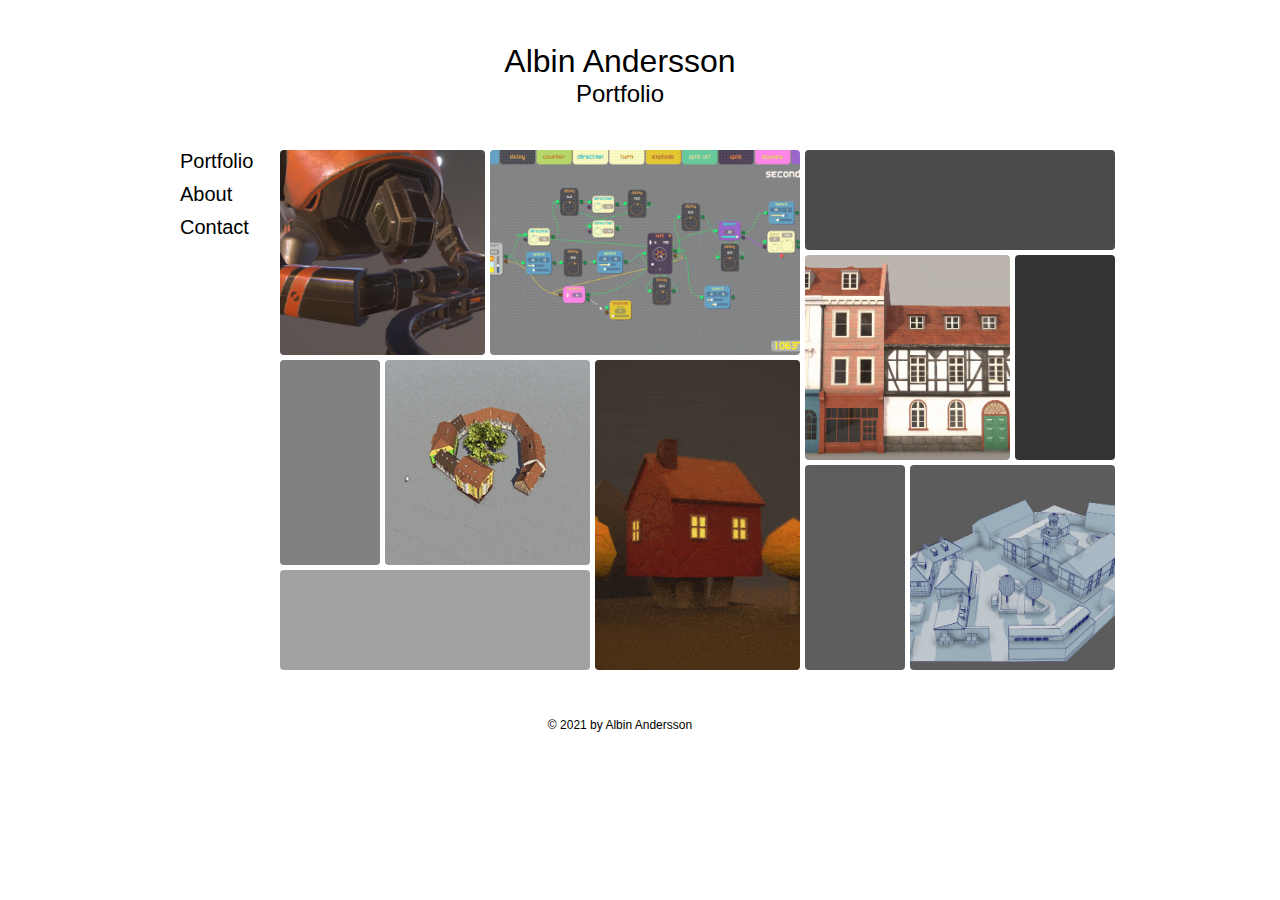
==== index.html @ ef91b541 "Update index.html" ====
<!DOCTYPE html>
<html lang="en">
<head>
    <meta charset="UTF-8">
    <meta http-equiv="X-UA-Compatible" content="IE=edge">
    <meta name="viewport" content="width=device-width, initial-scale=1.0">
    <link rel="stylesheet" href="style-1.css">
    <script type="text/javascript" src="javascript.js"></script>
    <title>Albin Andersson Portfolio</title>
</head>
<body onload="randomColorBetweenBlocks()">
    <!--asdfgsdasgf-->
    <header>
        <div id="titleName">
            <a href="">Albin Andersson</a>
        </div>
        <div id="titleSub">
            <a href="">Portfolio</a>
        </div>
    </header>
    <aside>
        <a href="">Portfolio</a>
        <a href="">About</a>
        <a href="">Contact</a>
    </aside>
    <main>

        <div id="futuremage"><img class ="image-futuremage" src="Media\FutureMage\FutureMageGif01.gif" alt=""
            onmouseover="displayProjectText('between-block03', 'FUTURE MAGE')" onmouseout="displayProjectText('between-block03', '')"
        ></div>

        <div id="musicvideo"><img class ="image-musicvideo" src="Media\MusicVideo\VolcanoClimbOutGIF.gif" alt=""
            onmouseover="displayProjectText('between-block05', 'MUSIC VIDEO')" onmouseout="displayProjectText('between-block05', '')"
        ></div>
        
        <div id="dynamicbuildings"><img class ="image-dynamicbuildings" src="Media\DynamicBuildings\DynamicBuildingsGIF.gif" alt=""
            onmouseover="displayProjectText('between-block02', 'DYNAMIC BUILDINGS')" onmouseout="displayProjectText('between-block02', '')"
        ></div>

        <div id="buildings"><img class ="image-buildings" src="Media\Buildings\Building05.jpg" alt=""
            onmouseover="displayProjectText('between-block04', 'BUILDINGS')" onmouseout="displayProjectText('between-block04', '')"
        ></div>

        <div id="garbage"><img class ="image-garbage" src="Media\GarbageCollector\SciFiCol06.jpg" alt="" 
            onmouseover="displayProjectText('between-block01', 'GARBAGE TRUCK')" onmouseout="displayProjectText('between-block01', '')"
        ></div>
            
        <div id="misc"><img class ="image-misc" src="Media\Misc\Townhall.jpg" alt=""
            onmouseover="displayProjectText('between-block05', 'MISC. ( TWITTER )')" onmouseout="displayProjectText('between-block05', '')"
        ></div>
        
        <div id="between-block01" class="between-blocks-vert"></div>
        <div id="between-block02" class="between-blocks-hor"></div>
        <div id="between-block03" class="between-blocks-hor"></div>
        <div id="between-block04" class="between-blocks-vert"></div>
        <div id="between-block05" class="between-blocks-vert"></div>

    </main>
    <footer>
        <div>© 2021 by Albin Andersson</div>
    </footer>
    
</body>
</html>
---- style-1.css ----
body {
    display: grid;
    grid-template-columns: 120px 800px;
    grid-template-rows: 150px 500px 150px;
    margin: 0 auto;
    max-width: 960px;
    font-family: -apple-system, BlinkMacSystemFont, 'Segoe UI', Roboto, Oxygen, Ubuntu, Cantarell, 'Open Sans', 'Helvetica Neue', sans-serif;
}

header, footer, main, aside{
    /*border: 2px dashed blue;*/
}

header, footer {
grid-column-start: 1;
grid-column-end: 3;
}

header{
    display: flex;
    flex-direction: column;
    flex-wrap: nowrap;
    justify-content: center;
    align-items: center;
    font-weight: 100;
}

header a{
    color: black;
    text-decoration: none;
}

#titleName{
    font-size: 32px;
}
#titleSub{
    font-size: 24px;
}

aside {
    display: flex;
    padding-left: 20px;
    flex-wrap: nowrap;
    flex-direction: column;
    gap: 10px;
}

aside a{
    font-family: -apple-system, BlinkMacSystemFont, 'Segoe UI', Roboto, Oxygen, Ubuntu, Cantarell, 'Open Sans', 'Helvetica Neue', sans-serif;
    font-size: 20px;
    color: black;
    text-decoration: none;
    font-weight: 100;
}

aside a:hover{
    color: silver;
}

main{
    display: grid;
    grid-template-columns: 100px 100px 100px 100px 100px 100px 100px 100px;
    grid-template-rows: 100px 100px 100px 100px 100px;
    gap: 5px;
}

main div img{
    /*border: 2px dashed blue;*/
    border-radius: 4px;
}

main div img:hover{
    filter:opacity(0.95);
    transform-origin: center;
    scale: 101%;

}

main div img{
    object-fit: none;
    width: 100%;
    height: 100%;
}

.between-blocks-hor{
    display: flex;
    border-radius: 4px;
    background-color: rgb(51, 51, 51);
    color: white;
    align-items: center;
    justify-content: center;
}

.between-blocks-vert{
    display: flex;
    border-radius: 4px;
    background-color: rgb(51, 51, 51);
    color: white;
    align-items: center;
    justify-content: center;
    writing-mode: sideways-lr;
}

#between-block01{
    grid-column-start: 1;
    grid-column-end: 2;
    grid-row-start: 3;
    grid-row-end: 5;
}

#between-block02{
    grid-column-start: 1;
    grid-column-end: 4;
    grid-row-start: 5;
    grid-row-end: 6;
}

#between-block03{
    grid-column-start: 6;
    grid-column-end: 9;
    grid-row-start: 1;
    grid-row-end: 2;
}

#between-block04{
    grid-column-start: 8;
    grid-column-end: 9;
    grid-row-start: 2;
    grid-row-end: 4;
}

#between-block05{
    grid-column-start: 6;
    grid-column-end: 7;
    grid-row-start: 4;
    grid-row-end: 6;
}

#futuremage{
    grid-column-start: 3;
    grid-column-end: 6;
    grid-row-start: 1;
    grid-row-end: 3;
}

#musicvideo{
    grid-column-start: 4;
    grid-column-end: 6;
    grid-row-start: 3;
    grid-row-end: 6;
    object-position: 10px 10px;
}

#dynamicbuildings{
    grid-column-start: 2;
    grid-column-end: 4;
    grid-row-start: 3;
    grid-row-end: 5;
}

#buildings{
    grid-column-start: 6;
    grid-column-end: 8;
    grid-row-start: 2;
    grid-row-end: 4;
}

#garbage{
    grid-column-start: 1;
    grid-column-end: 3;
    grid-row-start: 1;
    grid-row-end: 3;
}

#misc{
    grid-column-start: 7;
    grid-column-end: 9;
    grid-row-start: 4;
    grid-row-end: 6;
}

.image-futuremage{object-position: 50% 50%; object-fit: cover;}
.image-musicvideo{object-position: 58% 50%; object-fit: cover;}
.image-dynamicbuildings{object-position: 44% 30%;}
.image-buildings{object-position: 50% 50%; object-fit: cover;}
.image-garbage{object-position: 30% 50%; object-fit: cover;}
.image-misc{object-position: 50% 50%; object-fit: cover;}


footer{
    display: flex;
    align-items: center;
    justify-content: center;
    font-size: 12px;
}
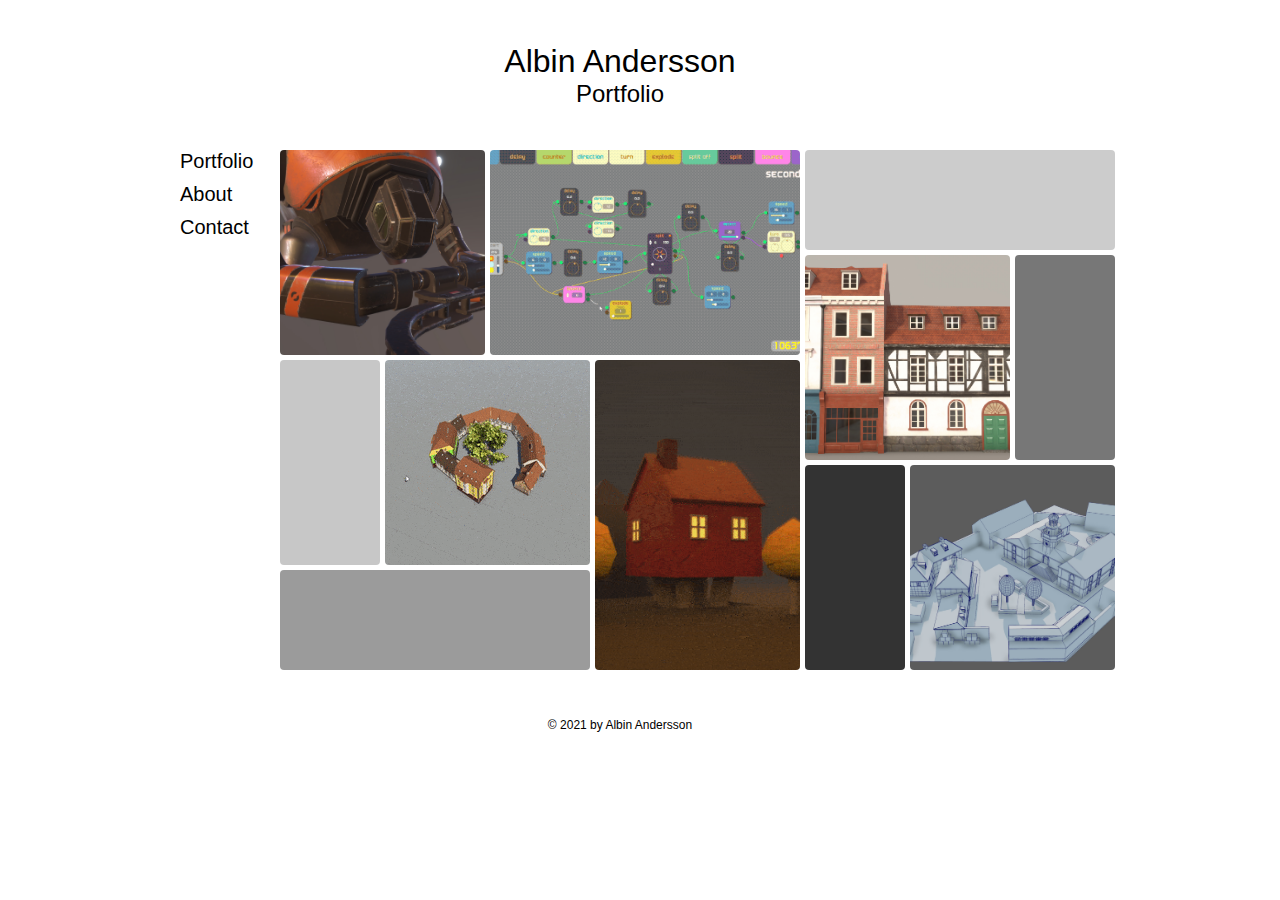
==== commit d7226b1c: "Update index.html" ====
--- a/index.html
+++ b/index.html
@@ -9,7 +9,6 @@
     <title>Albin Andersson Portfolio</title>
 </head>
 <body onload="randomColorBetweenBlocks()">
-    <!--asdfgsdasgf-->
     <header>
         <div id="titleName">
             <a href="">Albin Andersson</a>
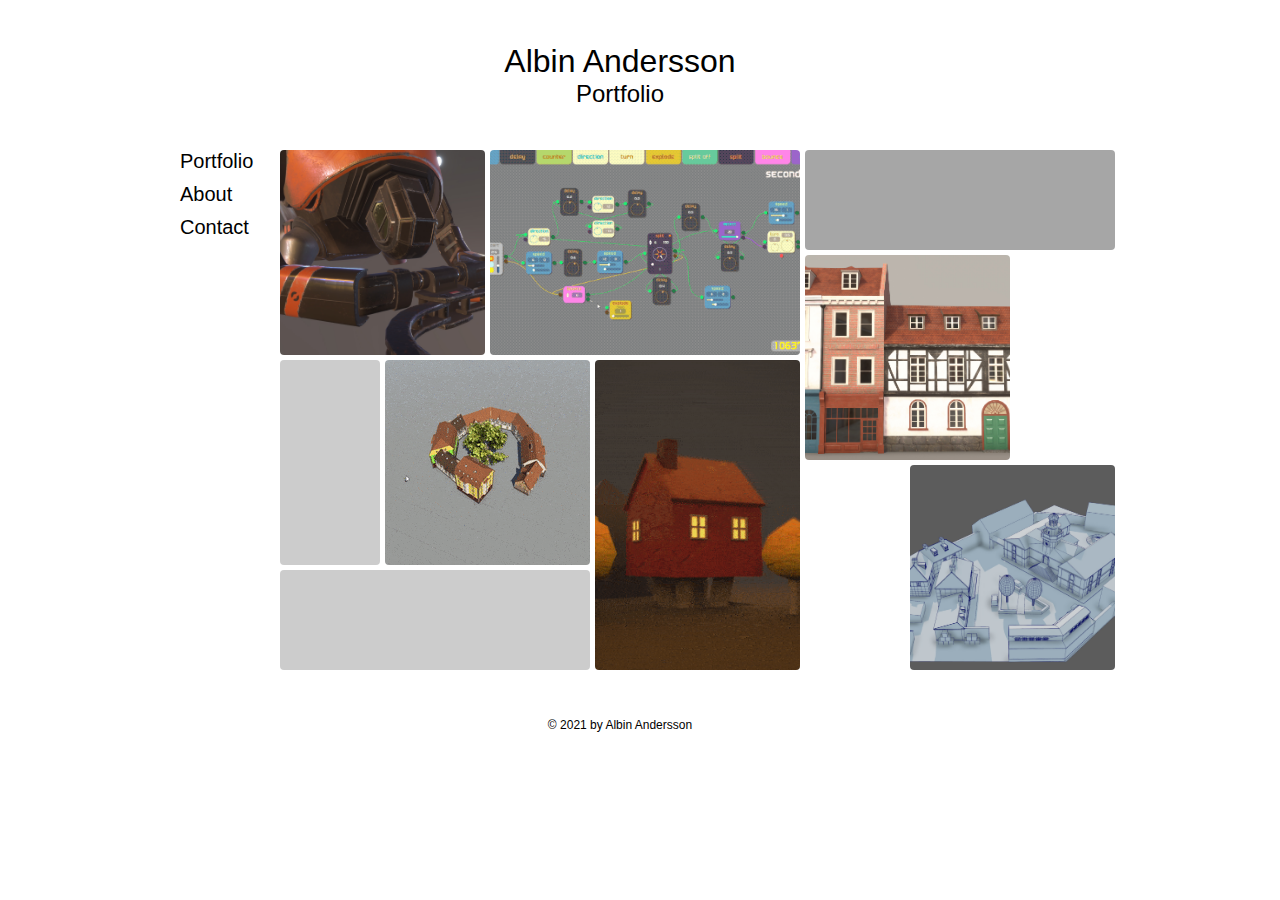
==== commit 4639de7d: "Update index.html" ====
--- a/index.html
+++ b/index.html
@@ -25,19 +25,19 @@
     <main>
 
         <div id="futuremage"><img class ="image-futuremage" src="Media\FutureMage\FutureMageGif01.gif" alt=""
-            onmouseover="displayProjectText('between-block03', 'FUTURE MAGE')" onmouseout="displayProjectText('between-block03', '')"
+            onmouseover="displayProjectText('between-block01', 'FUTURE MAGE')" onmouseout="displayProjectText('between-block03', '')"
         ></div>
 
         <div id="musicvideo"><img class ="image-musicvideo" src="Media\MusicVideo\VolcanoClimbOutGIF.gif" alt=""
-            onmouseover="displayProjectText('between-block05', 'MUSIC VIDEO')" onmouseout="displayProjectText('between-block05', '')"
+            onmouseover="displayProjectText('between-block01', 'MUSIC VIDEO')" onmouseout="displayProjectText('between-block01', '')"
         ></div>
         
         <div id="dynamicbuildings"><img class ="image-dynamicbuildings" src="Media\DynamicBuildings\DynamicBuildingsGIF.gif" alt=""
-            onmouseover="displayProjectText('between-block02', 'DYNAMIC BUILDINGS')" onmouseout="displayProjectText('between-block02', '')"
+            onmouseover="displayProjectText('between-block01', 'DYNAMIC BUILDINGS')" onmouseout="displayProjectText('between-block01', '')"
         ></div>
 
         <div id="buildings"><img class ="image-buildings" src="Media\Buildings\Building05.jpg" alt=""
-            onmouseover="displayProjectText('between-block04', 'BUILDINGS')" onmouseout="displayProjectText('between-block04', '')"
+            onmouseover="displayProjectText('between-block01', 'BUILDINGS')" onmouseout="displayProjectText('between-block01', '')"
         ></div>
 
         <div id="garbage"><img class ="image-garbage" src="Media\GarbageCollector\SciFiCol06.jpg" alt="" 
@@ -45,14 +45,12 @@
         ></div>
             
         <div id="misc"><img class ="image-misc" src="Media\Misc\Townhall.jpg" alt=""
-            onmouseover="displayProjectText('between-block05', 'MISC. ( TWITTER )')" onmouseout="displayProjectText('between-block05', '')"
+            onmouseover="displayProjectText('between-block01', 'MISC. ( TWITTER )')" onmouseout="displayProjectText('between-block01', '')"
         ></div>
         
         <div id="between-block01" class="between-blocks-vert"></div>
         <div id="between-block02" class="between-blocks-hor"></div>
         <div id="between-block03" class="between-blocks-hor"></div>
-        <div id="between-block04" class="between-blocks-vert"></div>
-        <div id="between-block05" class="between-blocks-vert"></div>
 
     </main>
     <footer>
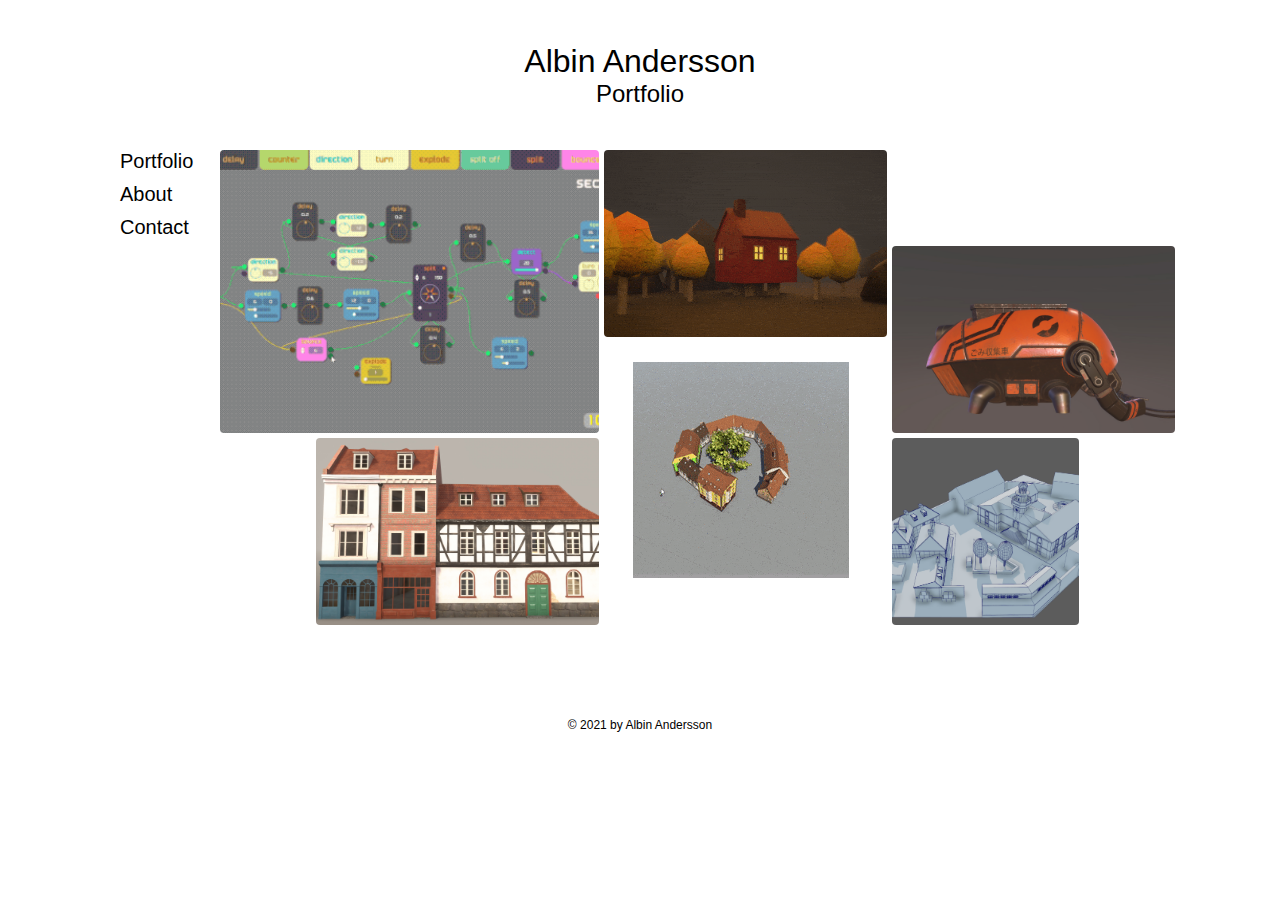
==== commit d746fcb7: "Update index.html" ====
--- a/index.html
+++ b/index.html
@@ -8,7 +8,7 @@
     <script type="text/javascript" src="javascript.js"></script>
     <title>Albin Andersson Portfolio</title>
 </head>
-<body onload="randomColorBetweenBlocks()">
+<body onload="init()">
     <header>
         <div id="titleName">
             <a href="">Albin Andersson</a>
@@ -32,15 +32,15 @@
             onmouseover="displayProjectText('between-block01', 'MUSIC VIDEO')" onmouseout="displayProjectText('between-block01', '')"
         ></div>
         
-        <div id="dynamicbuildings"><img class ="image-dynamicbuildings" src="Media\DynamicBuildings\DynamicBuildingsGIF.gif" alt=""
-            onmouseover="displayProjectText('between-block01', 'DYNAMIC BUILDINGS')" onmouseout="displayProjectText('between-block01', '')"
+        <div id="dynamicbuildings"><img class ="image-dynamicbuildings" src="Media\DynamicBuildings\DynamicBuildingsGIFSquared.gif" alt=""
+            onmouseover="displayProjectText('between-block01', 'UNITY TOOL: DYNAMIC BUILDINGS')" onmouseout="displayProjectText('between-block01', '')"
         ></div>
 
         <div id="buildings"><img class ="image-buildings" src="Media\Buildings\Building05.jpg" alt=""
-            onmouseover="displayProjectText('between-block01', 'BUILDINGS')" onmouseout="displayProjectText('between-block01', '')"
+            onmouseover="displayProjectText('between-block01', 'GAME ASSETS: BUILDINGS')" onmouseout="displayProjectText('between-block01', '')"
         ></div>
 
-        <div id="garbage"><img class ="image-garbage" src="Media\GarbageCollector\SciFiCol06.jpg" alt="" 
+        <div id="garbage"><img class ="image-garbage" src="Media\GarbageCollector\SciFiCol01.jpg" alt="" 
             onmouseover="displayProjectText('between-block01', 'GARBAGE TRUCK')" onmouseout="displayProjectText('between-block01', '')"
         ></div>
             
@@ -48,9 +48,9 @@
             onmouseover="displayProjectText('between-block01', 'MISC. ( TWITTER )')" onmouseout="displayProjectText('between-block01', '')"
         ></div>
         
-        <div id="between-block01" class="between-blocks-vert"></div>
-        <div id="between-block02" class="between-blocks-hor"></div>
-        <div id="between-block03" class="between-blocks-hor"></div>
+        <div id="between-block01" class="between-blocks"></div>
+        <div id="between-block02" class="between-blocks"></div>
+        <div id="between-block03" class="between-blocks"></div>
 
     </main>
     <footer>
--- a/style-1.css
+++ b/style-1.css
@@ -1,8 +1,9 @@
 body {
     display: grid;
-    grid-template-columns: 120px 800px;
+    grid-template-columns: 120px 960px;
     grid-template-rows: 150px 500px 150px;
-    margin: 0 auto;
+    padding-right: 120px;
+    margin: auto;
     max-width: 960px;
     font-family: -apple-system, BlinkMacSystemFont, 'Segoe UI', Roboto, Oxygen, Ubuntu, Cantarell, 'Open Sans', 'Helvetica Neue', sans-serif;
 }
@@ -59,8 +60,8 @@
 
 main{
     display: grid;
-    grid-template-columns: 100px 100px 100px 100px 100px 100px 100px 100px;
-    grid-template-rows: 100px 100px 100px 100px 100px;
+    grid-template-columns: 91px 91px 91px 91px 91px 91px 91px 91px 91px 91px;
+    grid-template-rows: 91px 91px 91px 91px 91px;
     gap: 5px;
 }
 
@@ -101,80 +102,66 @@
     writing-mode: sideways-lr;
 }
 
+#futuremage{
+    grid-column-start: 1;
+    grid-column-end: 5;
+    grid-row-start: 1;
+    grid-row-end: 4;
+}
+
+#musicvideo{
+    grid-column-start: 5;
+    grid-column-end: 8;
+    grid-row-start: 1;
+    grid-row-end: 3;
+    object-position: 10px 10px;
+}
+
+#dynamicbuildings{
+    grid-column-start: 5;
+    grid-column-end: 8;
+    grid-row-start: 3;
+    grid-row-end: 6;
+}
+
+#buildings{
+    grid-column-start: 2;
+    grid-column-end: 5;
+    grid-row-start: 4;
+    grid-row-end: 6;
+}
+
+#garbage{
+    grid-column-start: 8;
+    grid-column-end: 11;
+    grid-row-start: 2;
+    grid-row-end: 4;
+}
+
+#misc{
+    grid-column-start: 8;
+    grid-column-end: 10;
+    grid-row-start: 4;
+    grid-row-end: 6;
+}
+
 #between-block01{
-    grid-column-start: 1;
-    grid-column-end: 2;
-    grid-row-start: 3;
-    grid-row-end: 5;
+    grid-column-start: 8;
+    grid-column-end: 11;
+    grid-row-start: 1;
+    grid-row-end: 2;
 }
 
 #between-block02{
     grid-column-start: 1;
-    grid-column-end: 4;
-    grid-row-start: 5;
+    grid-column-end: 2;
+    grid-row-start: 4;
     grid-row-end: 6;
 }
 
 #between-block03{
-    grid-column-start: 6;
-    grid-column-end: 9;
-    grid-row-start: 1;
-    grid-row-end: 2;
-}
-
-#between-block04{
-    grid-column-start: 8;
-    grid-column-end: 9;
-    grid-row-start: 2;
-    grid-row-end: 4;
-}
-
-#between-block05{
-    grid-column-start: 6;
-    grid-column-end: 7;
-    grid-row-start: 4;
-    grid-row-end: 6;
-}
-
-#futuremage{
-    grid-column-start: 3;
-    grid-column-end: 6;
-    grid-row-start: 1;
-    grid-row-end: 3;
-}
-
-#musicvideo{
-    grid-column-start: 4;
-    grid-column-end: 6;
-    grid-row-start: 3;
-    grid-row-end: 6;
-    object-position: 10px 10px;
-}
-
-#dynamicbuildings{
-    grid-column-start: 2;
-    grid-column-end: 4;
-    grid-row-start: 3;
-    grid-row-end: 5;
-}
-
-#buildings{
-    grid-column-start: 6;
-    grid-column-end: 8;
-    grid-row-start: 2;
-    grid-row-end: 4;
-}
-
-#garbage{
-    grid-column-start: 1;
-    grid-column-end: 3;
-    grid-row-start: 1;
-    grid-row-end: 3;
-}
-
-#misc{
-    grid-column-start: 7;
-    grid-column-end: 9;
+    grid-column-start: 10;
+    grid-column-end: 11;
     grid-row-start: 4;
     grid-row-end: 6;
 }
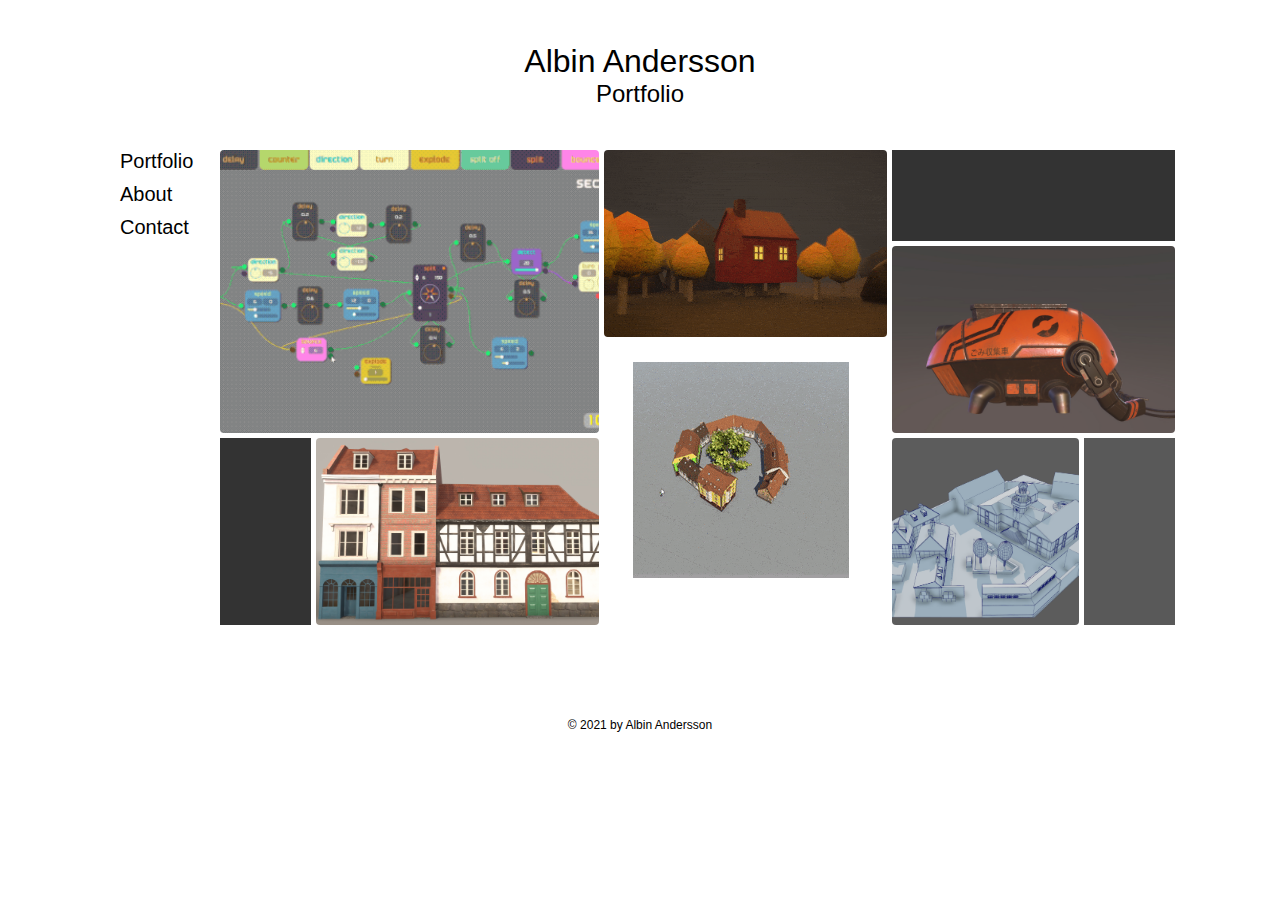
==== commit 657026db: "Update index.html" ====
--- a/index.html
+++ b/index.html
@@ -41,7 +41,7 @@
         ></div>
 
         <div id="garbage"><img class ="image-garbage" src="Media\GarbageCollector\SciFiCol01.jpg" alt="" 
-            onmouseover="displayProjectText('between-block01', 'GARBAGE TRUCK')" onmouseout="displayProjectText('between-block01', '')"
+            onmouseover="displayProjectText('between-block01', 'SCI-FI GARBAGE TRUCK')" onmouseout="displayProjectText('between-block01', '')"
         ></div>
             
         <div id="misc"><img class ="image-misc" src="Media\Misc\Townhall.jpg" alt=""
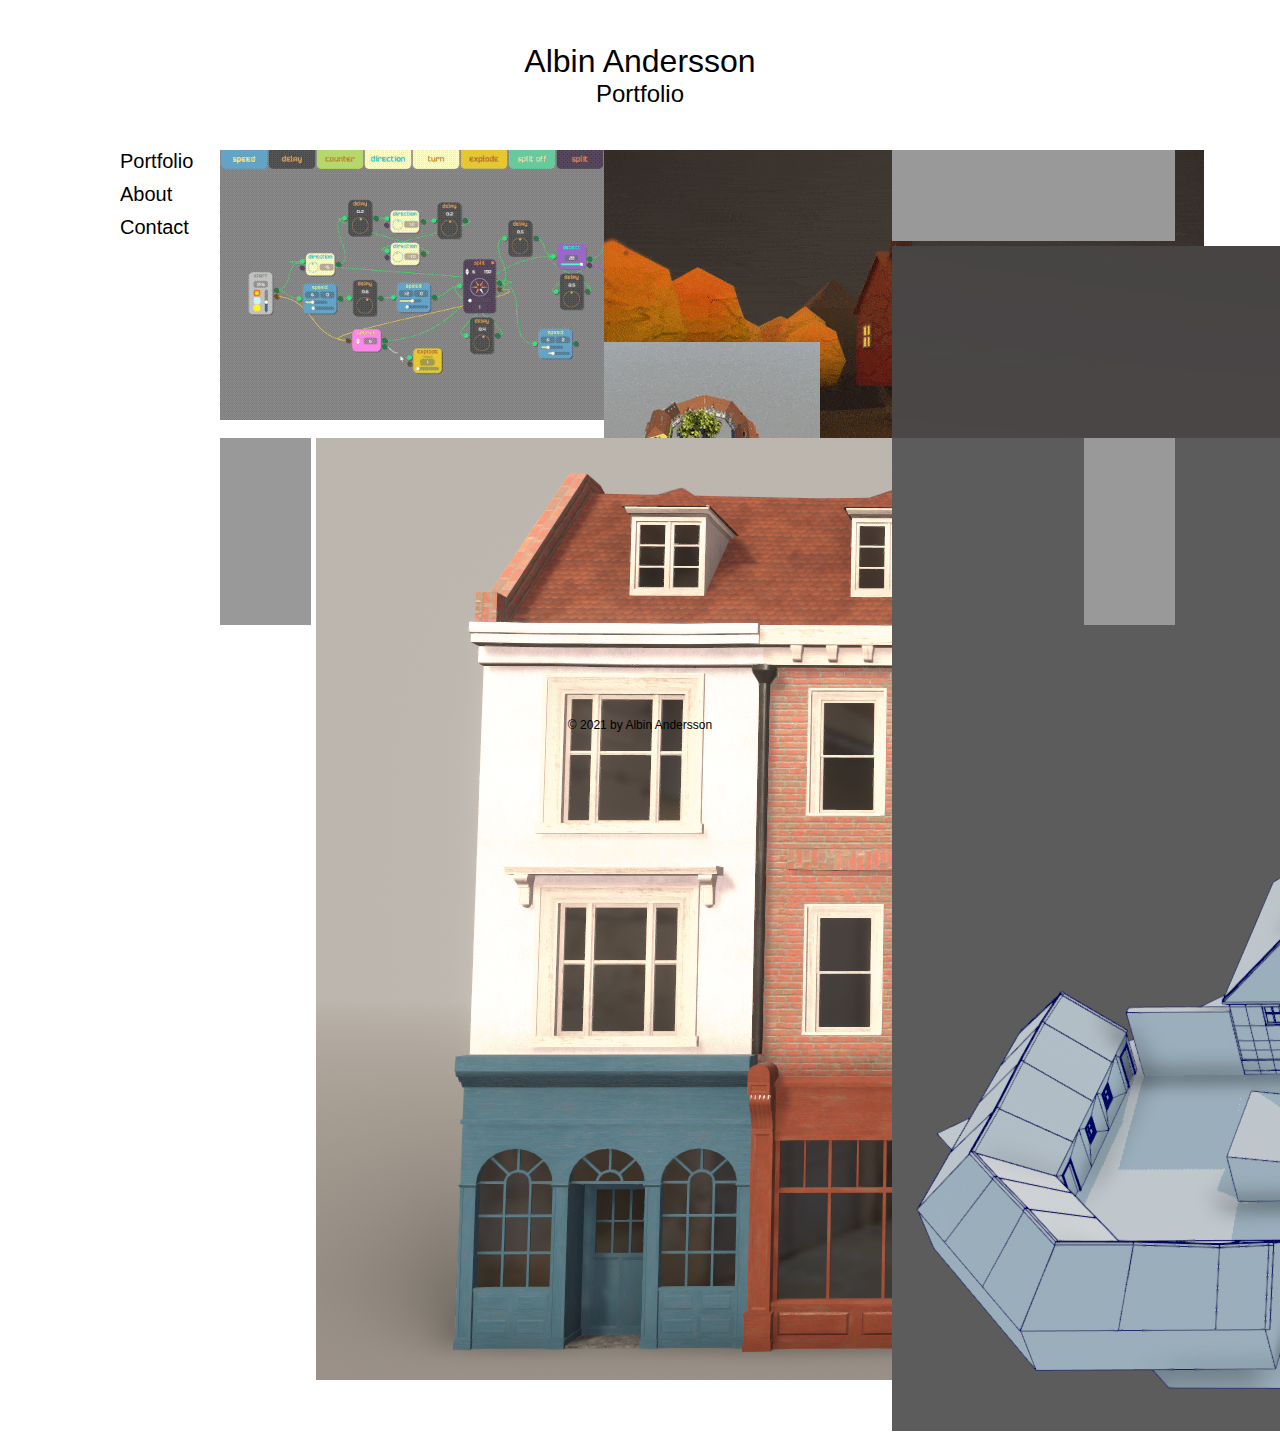
==== commit 5b3aabf9: "Update index.html" ====
--- a/index.html
+++ b/index.html
@@ -24,29 +24,29 @@
     </aside>
     <main>
 
-        <div id="futuremage"><img class ="image-futuremage" src="Media\FutureMage\FutureMageGif01.gif" alt=""
-            onmouseover="displayProjectText('between-block01', 'FUTURE MAGE')" onmouseout="displayProjectText('between-block03', '')"
-        ></div>
+        <a href="futuremage.html" id="futuremage"><img class ="image-futuremage" src="Media\FutureMage\FutureMageGif01.gif" alt=""
+            onmouseover="displayProjectText('between-block01', 'FUTURE MAGE: SPELLMAKER')" onmouseout="displayProjectText('between-block03', '')"
+        ></a>
 
-        <div id="musicvideo"><img class ="image-musicvideo" src="Media\MusicVideo\VolcanoClimbOutGIF.gif" alt=""
+        <a href="" id="musicvideo"><img class ="image-musicvideo" src="Media\MusicVideo\VolcanoClimbOutGIF.gif" alt=""
             onmouseover="displayProjectText('between-block01', 'MUSIC VIDEO')" onmouseout="displayProjectText('between-block01', '')"
-        ></div>
+        ></a>
         
-        <div id="dynamicbuildings"><img class ="image-dynamicbuildings" src="Media\DynamicBuildings\DynamicBuildingsGIFSquared.gif" alt=""
+        <a href="dynamicbuildings.html" id="dynamicbuildings"><img class ="image-dynamicbuildings" src="Media\DynamicBuildings\DynamicBuildingsGIFSquared.gif" alt=""
             onmouseover="displayProjectText('between-block01', 'UNITY TOOL: DYNAMIC BUILDINGS')" onmouseout="displayProjectText('between-block01', '')"
-        ></div>
+        ></a>
 
-        <div id="buildings"><img class ="image-buildings" src="Media\Buildings\Building05.jpg" alt=""
+        <a href="" id="buildings"><img class ="image-buildings" src="Media\Buildings\Building05.jpg" alt=""
             onmouseover="displayProjectText('between-block01', 'GAME ASSETS: BUILDINGS')" onmouseout="displayProjectText('between-block01', '')"
-        ></div>
+        ></a>
 
-        <div id="garbage"><img class ="image-garbage" src="Media\GarbageCollector\SciFiCol01.jpg" alt="" 
+        <a href="" id="garbage"><img class ="image-garbage" src="Media\GarbageCollector\SciFiCol01.jpg" alt="" 
             onmouseover="displayProjectText('between-block01', 'SCI-FI GARBAGE TRUCK')" onmouseout="displayProjectText('between-block01', '')"
-        ></div>
+        ></a>
             
-        <div id="misc"><img class ="image-misc" src="Media\Misc\Townhall.jpg" alt=""
+        <a href="" id="misc"><img class ="image-misc" src="Media\Misc\Townhall.jpg" alt=""
             onmouseover="displayProjectText('between-block01', 'MISC. ( TWITTER )')" onmouseout="displayProjectText('between-block01', '')"
-        ></div>
+        ></a>
         
         <div id="between-block01" class="between-blocks"></div>
         <div id="between-block02" class="between-blocks"></div>
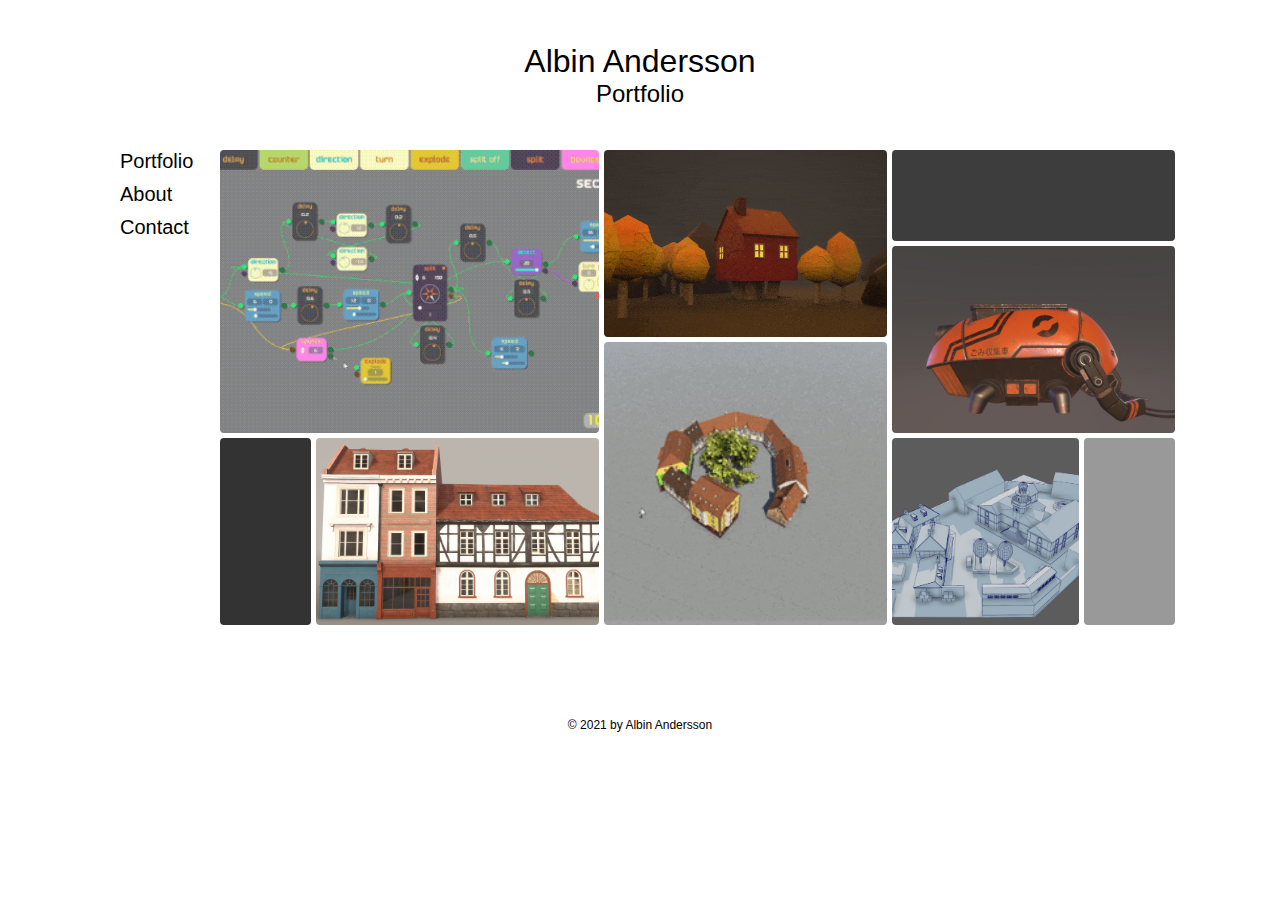
==== commit 7c48fe93: "Update index.html" ====
--- a/index.html
+++ b/index.html
@@ -19,8 +19,8 @@
     </header>
     <aside>
         <a href="">Portfolio</a>
-        <a href="">About</a>
-        <a href="">Contact</a>
+        <a href="about.html">About</a>
+        <a href="contact.html">Contact</a>
     </aside>
     <main>
 
@@ -28,7 +28,7 @@
             onmouseover="displayProjectText('between-block01', 'FUTURE MAGE: SPELLMAKER')" onmouseout="displayProjectText('between-block03', '')"
         ></a>
 
-        <a href="" id="musicvideo"><img class ="image-musicvideo" src="Media\MusicVideo\VolcanoClimbOutGIF.gif" alt=""
+        <a href="musicvideo.html" id="musicvideo"><img class ="image-musicvideo" src="Media\MusicVideo\VolcanoClimbOutGIF.gif" alt=""
             onmouseover="displayProjectText('between-block01', 'MUSIC VIDEO')" onmouseout="displayProjectText('between-block01', '')"
         ></a>
         
@@ -36,15 +36,15 @@
             onmouseover="displayProjectText('between-block01', 'UNITY TOOL: DYNAMIC BUILDINGS')" onmouseout="displayProjectText('between-block01', '')"
         ></a>
 
-        <a href="" id="buildings"><img class ="image-buildings" src="Media\Buildings\Building05.jpg" alt=""
+        <a href="Buildings.html" id="buildings"><img class ="image-buildings" src="Media\Buildings\Building05.jpg" alt=""
             onmouseover="displayProjectText('between-block01', 'GAME ASSETS: BUILDINGS')" onmouseout="displayProjectText('between-block01', '')"
         ></a>
 
-        <a href="" id="garbage"><img class ="image-garbage" src="Media\GarbageCollector\SciFiCol01.jpg" alt="" 
+        <a href="garbagecollector.html" id="garbage"><img class ="image-garbage" src="Media\GarbageCollector\SciFiCol01.jpg" alt="" 
             onmouseover="displayProjectText('between-block01', 'SCI-FI GARBAGE TRUCK')" onmouseout="displayProjectText('between-block01', '')"
         ></a>
             
-        <a href="" id="misc"><img class ="image-misc" src="Media\Misc\Townhall.jpg" alt=""
+        <a href="https://twitter.com/Albin_A_" target="_blank" id="misc"><img class ="image-misc" src="Media\Misc\Townhall.jpg" alt=""
             onmouseover="displayProjectText('between-block01', 'MISC. ( TWITTER )')" onmouseout="displayProjectText('between-block01', '')"
         ></a>
         
--- a/style-1.css
+++ b/style-1.css
@@ -55,7 +55,7 @@
 }
 
 aside a:hover{
-    color: silver;
+    color: rgb(105, 105, 105);
 }
 
 main{
@@ -65,41 +65,31 @@
     gap: 5px;
 }
 
-main div img{
+main a img{
     /*border: 2px dashed blue;*/
     border-radius: 4px;
 }
 
-main div img:hover{
+main a img:hover{
     filter:opacity(0.95);
     transform-origin: center;
     scale: 101%;
 
 }
 
-main div img{
+main a img{
     object-fit: none;
     width: 100%;
     height: 100%;
 }
 
-.between-blocks-hor{
+.between-blocks{
     display: flex;
     border-radius: 4px;
     background-color: rgb(51, 51, 51);
     color: white;
     align-items: center;
     justify-content: center;
-}
-
-.between-blocks-vert{
-    display: flex;
-    border-radius: 4px;
-    background-color: rgb(51, 51, 51);
-    color: white;
-    align-items: center;
-    justify-content: center;
-    writing-mode: sideways-lr;
 }
 
 #futuremage{
@@ -168,7 +158,7 @@
 
 .image-futuremage{object-position: 50% 50%; object-fit: cover;}
 .image-musicvideo{object-position: 58% 50%; object-fit: cover;}
-.image-dynamicbuildings{object-position: 44% 30%;}
+.image-dynamicbuildings{object-position: 44% 30%; object-fit: fill;}
 .image-buildings{object-position: 50% 50%; object-fit: cover;}
 .image-garbage{object-position: 30% 50%; object-fit: cover;}
 .image-misc{object-position: 50% 50%; object-fit: cover;}
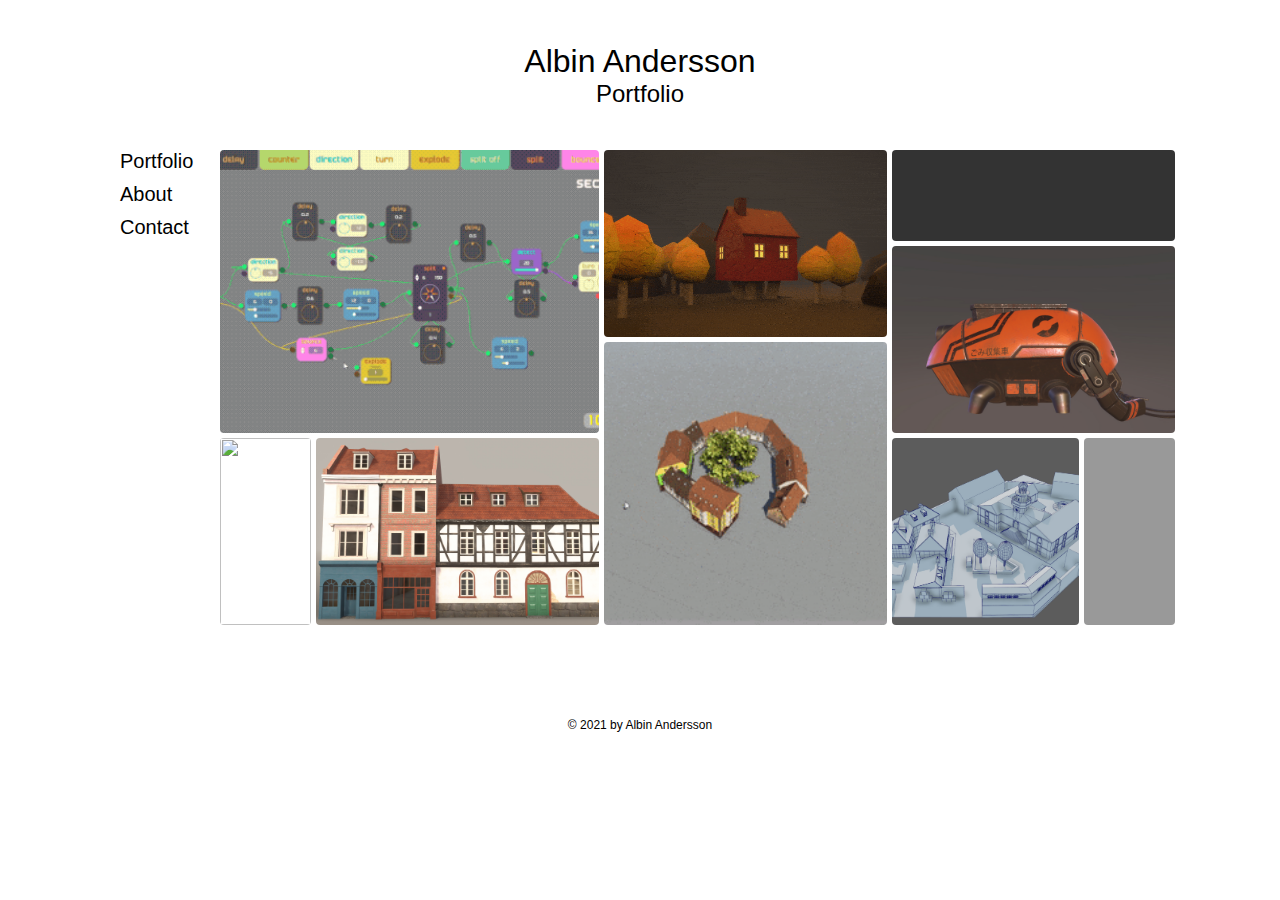
==== commit bf760b6c: "Restructured index html" ====
--- a/index.html
+++ b/index.html
@@ -1,61 +1,96 @@
 <!DOCTYPE html>
 <html lang="en">
-<head>
-    <meta charset="UTF-8">
-    <meta http-equiv="X-UA-Compatible" content="IE=edge">
-    <meta name="viewport" content="width=device-width, initial-scale=1.0">
-    <link rel="stylesheet" href="style-1.css">
+  <head>
+    <meta charset="UTF-8" />
+    <meta http-equiv="X-UA-Compatible" content="IE=edge" />
+    <meta name="viewport" content="width=device-width, initial-scale=1.0" />
+    <link rel="stylesheet" href="style-1.css" />
     <script type="text/javascript" src="javascript.js"></script>
     <title>Albin Andersson Portfolio</title>
-</head>
-<body onload="init()">
+  </head>
+  <body onload="init()">
     <header>
-        <div id="titleName">
-            <a href="">Albin Andersson</a>
-        </div>
-        <div id="titleSub">
-            <a href="">Portfolio</a>
-        </div>
+      <div id="titleName">
+        <a href="">Albin Andersson</a>
+      </div>
+      <div id="titleSub">
+        <a href="">Portfolio</a>
+      </div>
     </header>
     <aside>
-        <a href="">Portfolio</a>
-        <a href="about.html">About</a>
-        <a href="contact.html">Contact</a>
+      <a href="">Portfolio</a>
+      <a href="about.html">About</a>
+      <a href="contact.html">Contact</a>
     </aside>
     <main>
+      <a href="futuremage.html" id="futuremage"
+        ><img
+          class="image-futuremage"
+          src="Media\FutureMage\FutureMageGif01.gif"
+          alt=""
+          onmouseover="displayProjectText('between-block01', 'FUTURE MAGE: SPELLMAKER')"
+          onmouseout="displayProjectText('between-block03', '')"
+      /></a>
 
-        <a href="futuremage.html" id="futuremage"><img class ="image-futuremage" src="Media\FutureMage\FutureMageGif01.gif" alt=""
-            onmouseover="displayProjectText('between-block01', 'FUTURE MAGE: SPELLMAKER')" onmouseout="displayProjectText('between-block03', '')"
-        ></a>
+      <a href="musicvideo.html" id="musicvideo"
+        ><img
+          class="image-musicvideo"
+          src="Media\MusicVideo\VolcanoClimbOutGIF.gif"
+          alt=""
+          onmouseover="displayProjectText('between-block01', 'MUSIC VIDEO')"
+          onmouseout="displayProjectText('between-block01', '')"
+      /></a>
 
-        <a href="musicvideo.html" id="musicvideo"><img class ="image-musicvideo" src="Media\MusicVideo\VolcanoClimbOutGIF.gif" alt=""
-            onmouseover="displayProjectText('between-block01', 'MUSIC VIDEO')" onmouseout="displayProjectText('between-block01', '')"
-        ></a>
-        
-        <a href="dynamicbuildings.html" id="dynamicbuildings"><img class ="image-dynamicbuildings" src="Media\DynamicBuildings\DynamicBuildingsGIFSquared.gif" alt=""
-            onmouseover="displayProjectText('between-block01', 'UNITY TOOL: DYNAMIC BUILDINGS')" onmouseout="displayProjectText('between-block01', '')"
-        ></a>
+      <a href="dynamicbuildings.html" id="dynamicbuildings"
+        ><img
+          class="image-dynamicbuildings"
+          src="Media\DynamicBuildings\DynamicBuildingsGIFSquared.gif"
+          alt=""
+          onmouseover="displayProjectText('between-block01', 'UNITY TOOL: DYNAMIC BUILDINGS')"
+          onmouseout="displayProjectText('between-block01', '')"
+      /></a>
 
-        <a href="Buildings.html" id="buildings"><img class ="image-buildings" src="Media\Buildings\Building05.jpg" alt=""
-            onmouseover="displayProjectText('between-block01', 'GAME ASSETS: BUILDINGS')" onmouseout="displayProjectText('between-block01', '')"
-        ></a>
+      <a href="Buildings.html" id="buildings"
+        ><img
+          class="image-buildings"
+          src="Media\Buildings\Building05.jpg"
+          alt=""
+          onmouseover="displayProjectText('between-block01', 'GAME ASSETS: BUILDINGS')"
+          onmouseout="displayProjectText('between-block01', '')"
+      /></a>
 
-        <a href="garbagecollector.html" id="garbage"><img class ="image-garbage" src="Media\GarbageCollector\SciFiCol01.jpg" alt="" 
-            onmouseover="displayProjectText('between-block01', 'SCI-FI GARBAGE TRUCK')" onmouseout="displayProjectText('between-block01', '')"
-        ></a>
-            
-        <a href="https://twitter.com/Albin_A_" target="_blank" id="misc"><img class ="image-misc" src="Media\Misc\Townhall.jpg" alt=""
-            onmouseover="displayProjectText('between-block01', 'MISC. ( TWITTER )')" onmouseout="displayProjectText('between-block01', '')"
-        ></a>
-        
-        <div id="between-block01" class="between-blocks"></div>
-        <div id="between-block02" class="between-blocks"></div>
-        <div id="between-block03" class="between-blocks"></div>
+      <a href="garbagecollector.html" id="garbage"
+        ><img
+          class="image-garbage"
+          src="Media\GarbageCollector\SciFiCol01.jpg"
+          alt=""
+          onmouseover="displayProjectText('between-block01', 'SCI-FI GARBAGE TRUCK')"
+          onmouseout="displayProjectText('between-block01', '')"
+      /></a>
 
+      <a href="https://twitter.com/Albin_A_" target="_blank" id="misc"
+        ><img
+          class="image-misc"
+          src="Media\Misc\Townhall.jpg"
+          alt=""
+          onmouseover="displayProjectText('between-block01', 'MISC. ( TWITTER )')"
+          onmouseout="displayProjectText('between-block01', '')"
+      /></a>
+
+      <a href="https://albinsuselessweb.netlify.app/" id="useless">
+        <img
+          class="image-useless"
+          src="Media/UselessWeb/useless.jpg"
+          alt=""
+          onmouseover="displayProjectText('between-block01', 'JAVASCRIPT: WATER PHYSICS')"
+          onmouseout="displayProjectText('between-block01', '')"
+        />
+      </a>
+      <div id="between-block01" class="between-blocks"></div>
+      <div id="between-block03" class="between-blocks"></div>
     </main>
     <footer>
-        <div>© 2021 by Albin Andersson</div>
+      <div>© 2021 by Albin Andersson</div>
     </footer>
-    
-</body>
+  </body>
 </html>
--- a/style-1.css
+++ b/style-1.css
@@ -1,173 +1,198 @@
 body {
-    display: grid;
-    grid-template-columns: 120px 960px;
-    grid-template-rows: 150px 500px 150px;
-    padding-right: 120px;
-    margin: auto;
-    max-width: 960px;
-    font-family: -apple-system, BlinkMacSystemFont, 'Segoe UI', Roboto, Oxygen, Ubuntu, Cantarell, 'Open Sans', 'Helvetica Neue', sans-serif;
+  display: grid;
+  grid-template-columns: 120px 960px;
+  grid-template-rows: 150px 500px 150px;
+  padding-right: 120px;
+  margin: auto;
+  max-width: 960px;
+  font-family: -apple-system, BlinkMacSystemFont, "Segoe UI", Roboto, Oxygen, Ubuntu, Cantarell, "Open Sans",
+    "Helvetica Neue", sans-serif;
 }
 
-header, footer, main, aside{
-    /*border: 2px dashed blue;*/
+header,
+footer,
+main,
+aside {
+  /*border: 2px dashed blue;*/
 }
 
-header, footer {
-grid-column-start: 1;
-grid-column-end: 3;
+header,
+footer {
+  grid-column-start: 1;
+  grid-column-end: 3;
 }
 
-header{
-    display: flex;
-    flex-direction: column;
-    flex-wrap: nowrap;
-    justify-content: center;
-    align-items: center;
-    font-weight: 100;
+header {
+  display: flex;
+  flex-direction: column;
+  flex-wrap: nowrap;
+  justify-content: center;
+  align-items: center;
+  font-weight: 100;
 }
 
-header a{
-    color: black;
-    text-decoration: none;
+header a {
+  color: black;
+  text-decoration: none;
 }
 
-#titleName{
-    font-size: 32px;
+#titleName {
+  font-size: 32px;
 }
-#titleSub{
-    font-size: 24px;
+#titleSub {
+  font-size: 24px;
 }
 
 aside {
-    display: flex;
-    padding-left: 20px;
-    flex-wrap: nowrap;
-    flex-direction: column;
-    gap: 10px;
+  display: flex;
+  padding-left: 20px;
+  flex-wrap: nowrap;
+  flex-direction: column;
+  gap: 10px;
 }
 
-aside a{
-    font-family: -apple-system, BlinkMacSystemFont, 'Segoe UI', Roboto, Oxygen, Ubuntu, Cantarell, 'Open Sans', 'Helvetica Neue', sans-serif;
-    font-size: 20px;
-    color: black;
-    text-decoration: none;
-    font-weight: 100;
+aside a {
+  font-family: -apple-system, BlinkMacSystemFont, "Segoe UI", Roboto, Oxygen, Ubuntu, Cantarell, "Open Sans",
+    "Helvetica Neue", sans-serif;
+  font-size: 20px;
+  color: black;
+  text-decoration: none;
+  font-weight: 100;
 }
 
-aside a:hover{
-    color: rgb(105, 105, 105);
+aside a:hover {
+  color: rgb(105, 105, 105);
 }
 
-main{
-    display: grid;
-    grid-template-columns: 91px 91px 91px 91px 91px 91px 91px 91px 91px 91px;
-    grid-template-rows: 91px 91px 91px 91px 91px;
-    gap: 5px;
+main {
+  display: grid;
+  grid-template-columns: 91px 91px 91px 91px 91px 91px 91px 91px 91px 91px;
+  grid-template-rows: 91px 91px 91px 91px 91px;
+  gap: 5px;
 }
 
-main a img{
-    /*border: 2px dashed blue;*/
-    border-radius: 4px;
+main a img {
+  /*border: 2px dashed blue;*/
+  border-radius: 4px;
 }
 
-main a img:hover{
-    filter:opacity(0.95);
-    transform-origin: center;
-    scale: 101%;
-
+main a img:hover {
+  filter: opacity(0.95);
+  transform-origin: center;
+  scale: 101%;
 }
 
-main a img{
-    object-fit: none;
-    width: 100%;
-    height: 100%;
+main a img {
+  object-fit: none;
+  width: 100%;
+  height: 100%;
 }
 
-.between-blocks{
-    display: flex;
-    border-radius: 4px;
-    background-color: rgb(51, 51, 51);
-    color: white;
-    align-items: center;
-    justify-content: center;
+.between-blocks {
+  display: flex;
+  border-radius: 4px;
+  background-color: rgb(51, 51, 51);
+  color: white;
+  align-items: center;
+  justify-content: center;
 }
 
-#futuremage{
-    grid-column-start: 1;
-    grid-column-end: 5;
-    grid-row-start: 1;
-    grid-row-end: 4;
+#futuremage {
+  grid-column-start: 1;
+  grid-column-end: 5;
+  grid-row-start: 1;
+  grid-row-end: 4;
 }
 
-#musicvideo{
-    grid-column-start: 5;
-    grid-column-end: 8;
-    grid-row-start: 1;
-    grid-row-end: 3;
-    object-position: 10px 10px;
+#musicvideo {
+  grid-column-start: 5;
+  grid-column-end: 8;
+  grid-row-start: 1;
+  grid-row-end: 3;
+  object-position: 10px 10px;
 }
 
-#dynamicbuildings{
-    grid-column-start: 5;
-    grid-column-end: 8;
-    grid-row-start: 3;
-    grid-row-end: 6;
+#dynamicbuildings {
+  grid-column-start: 5;
+  grid-column-end: 8;
+  grid-row-start: 3;
+  grid-row-end: 6;
 }
 
-#buildings{
-    grid-column-start: 2;
-    grid-column-end: 5;
-    grid-row-start: 4;
-    grid-row-end: 6;
+#buildings {
+  grid-column-start: 2;
+  grid-column-end: 5;
+  grid-row-start: 4;
+  grid-row-end: 6;
 }
 
-#garbage{
-    grid-column-start: 8;
-    grid-column-end: 11;
-    grid-row-start: 2;
-    grid-row-end: 4;
+#garbage {
+  grid-column-start: 8;
+  grid-column-end: 11;
+  grid-row-start: 2;
+  grid-row-end: 4;
 }
 
-#misc{
-    grid-column-start: 8;
-    grid-column-end: 10;
-    grid-row-start: 4;
-    grid-row-end: 6;
+#misc {
+  grid-column-start: 8;
+  grid-column-end: 10;
+  grid-row-start: 4;
+  grid-row-end: 6;
 }
 
-#between-block01{
-    grid-column-start: 8;
-    grid-column-end: 11;
-    grid-row-start: 1;
-    grid-row-end: 2;
+#useless {
+  grid-column-start: 1;
+  grid-column-end: 2;
+  grid-row-start: 4;
+  grid-row-end: 6;
 }
 
-#between-block02{
-    grid-column-start: 1;
-    grid-column-end: 2;
-    grid-row-start: 4;
-    grid-row-end: 6;
+#between-block01 {
+  grid-column-start: 8;
+  grid-column-end: 11;
+  grid-row-start: 1;
+  grid-row-end: 2;
 }
 
-#between-block03{
-    grid-column-start: 10;
-    grid-column-end: 11;
-    grid-row-start: 4;
-    grid-row-end: 6;
+#between-block03 {
+  grid-column-start: 10;
+  grid-column-end: 11;
+  grid-row-start: 4;
+  grid-row-end: 6;
 }
 
-.image-futuremage{object-position: 50% 50%; object-fit: cover;}
-.image-musicvideo{object-position: 58% 50%; object-fit: cover;}
-.image-dynamicbuildings{object-position: 44% 30%; object-fit: fill;}
-.image-buildings{object-position: 50% 50%; object-fit: cover;}
-.image-garbage{object-position: 30% 50%; object-fit: cover;}
-.image-misc{object-position: 50% 50%; object-fit: cover;}
-
-
-footer{
-    display: flex;
-    align-items: center;
-    justify-content: center;
-    font-size: 12px;
+.image-futuremage {
+  object-position: 50% 50%;
+  object-fit: cover;
+}
+.image-musicvideo {
+  object-position: 58% 50%;
+  object-fit: cover;
+}
+.image-dynamicbuildings {
+  object-position: 44% 30%;
+  object-fit: fill;
+}
+.image-buildings {
+  object-position: 50% 50%;
+  object-fit: cover;
+}
+.image-garbage {
+  object-position: 30% 50%;
+  object-fit: cover;
+}
+.image-misc {
+  object-position: 50% 50%;
+  object-fit: cover;
+}
+.image-useless {
+  object-position: 50% 50%;
+  object-fit: cover;
 }
 
+footer {
+  display: flex;
+  align-items: center;
+  justify-content: center;
+  font-size: 12px;
+}
